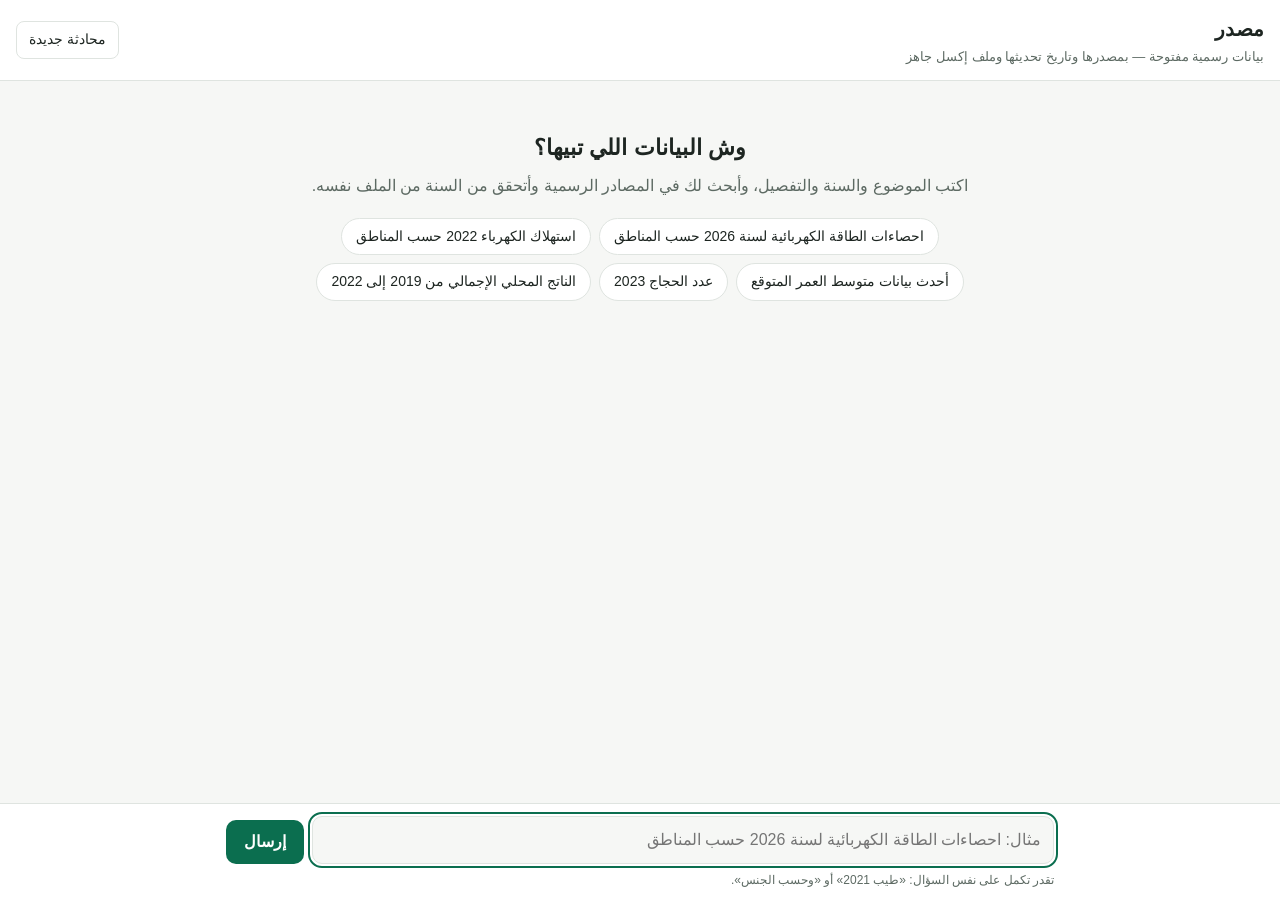
==== masdar/chat/static/index.html @ 02082e56 "Chat interface, and fixes from reviewing against the original idea The goal is a chat that goes to t" ====
<!doctype html>
<html lang="ar" dir="rtl">
<head>
<meta charset="utf-8">
<meta name="viewport" content="width=device-width, initial-scale=1">
<title>مصدر — البيانات الرسمية المفتوحة</title>
<link rel="icon" href="data:,">
<style>
  :root {
    --bg: #f6f7f5;
    --surface: #ffffff;
    --surface-2: #f0f2ef;
    --text: #1d2521;
    --muted: #5d6a63;
    --border: #dfe4e0;
    --accent: #0b6e4f;
    --accent-ink: #ffffff;
    --user: #0b6e4f;
    --user-ink: #ffffff;
    --ok: #0b6e4f;       --ok-bg: #e3f3ec;
    --warn: #8a5a00;     --warn-bg: #fbf0d9;
    --bad: #a3312b;      --bad-bg: #fbe7e5;
    --info: #3b5b8c;     --info-bg: #e7eef9;
    --shadow: 0 1px 2px rgba(20, 30, 25, .06), 0 2px 8px rgba(20, 30, 25, .05);
  }
  @media (prefers-color-scheme: dark) {
    :root {
      --bg: #121614;
      --surface: #1a201d;
      --surface-2: #222a26;
      --text: #e6ece8;
      --muted: #9aa8a0;
      --border: #2e3833;
      --accent: #3fb68b;
      --accent-ink: #0d1411;
      --user: #1f5c46;
      --user-ink: #eaf5ef;
      --ok: #5fd0a3;   --ok-bg: #173529;
      --warn: #f0c060; --warn-bg: #3a2f14;
      --bad: #f08a80;  --bad-bg: #3d1f1c;
      --info: #9bb8ea; --info-bg: #1d2a40;
      --shadow: none;
    }
  }
  * { box-sizing: border-box; }
  html, body { height: 100%; }
  body {
    margin: 0;
    background: var(--bg);
    color: var(--text);
    font-family: "Noto Naskh Arabic", "Noto Sans Arabic", "Segoe UI", Tahoma, "Geeza Pro", sans-serif;
    font-size: 16px;
    line-height: 1.7;
    display: flex;
    flex-direction: column;
  }
  header {
    display: flex; align-items: center; justify-content: space-between; gap: 12px;
    padding: 12px 16px;
    border-bottom: 1px solid var(--border);
    background: var(--surface);
  }
  .brand { display: flex; flex-direction: column; }
  .brand strong { font-size: 20px; letter-spacing: 0; }
  .brand span { color: var(--muted); font-size: 13px; }
  button { font: inherit; cursor: pointer; }
  .ghost {
    border: 1px solid var(--border); background: transparent; color: var(--text);
    border-radius: 8px; padding: 6px 12px; font-size: 14px;
  }
  .ghost:hover { background: var(--surface-2); }

  main { flex: 1; overflow-y: auto; }
  .thread { max-width: 860px; margin: 0 auto; padding: 16px; display: flex; flex-direction: column; gap: 14px; }

  .intro { text-align: center; padding: 32px 8px 8px; color: var(--muted); }
  .intro h1 { color: var(--text); font-size: 22px; margin: 0 0 6px; }
  .intro p { margin: 0 0 18px; }
  .examples { display: flex; flex-wrap: wrap; gap: 8px; justify-content: center; }

  .chip {
    border: 1px solid var(--border); background: var(--surface); color: var(--text);
    border-radius: 999px; padding: 6px 14px; font-size: 14px; text-align: start;
  }
  .chip:hover { border-color: var(--accent); }
  .chip small { color: var(--muted); }

  .msg-user {
    align-self: flex-end; max-width: 80%;
    background: var(--user); color: var(--user-ink);
    padding: 8px 14px; border-radius: 14px 14px 14px 4px;
    white-space: pre-wrap; overflow-wrap: anywhere;
  }
  .msg-agent {
    align-self: stretch;
    background: var(--surface); border: 1px solid var(--border); box-shadow: var(--shadow);
    border-radius: 14px; padding: 14px 16px;
    display: flex; flex-direction: column; gap: 10px;
    overflow-wrap: anywhere;
  }
  .status { display: flex; align-items: flex-start; gap: 10px; }
  .pill {
    flex: none; font-size: 13px; font-weight: 600; padding: 2px 10px; border-radius: 999px;
    white-space: nowrap;
  }
  .pill.ok { color: var(--ok); background: var(--ok-bg); }
  .pill.warn { color: var(--warn); background: var(--warn-bg); }
  .pill.bad { color: var(--bad); background: var(--bad-bg); }
  .pill.info { color: var(--info); background: var(--info-bg); }
  .headline { font-weight: 600; }
  .understood { color: var(--muted); font-size: 13px; }

  .finding { border: 1px solid var(--border); border-radius: 10px; padding: 12px; background: var(--surface-2); }
  .finding h3 { margin: 0 0 8px; font-size: 16px; }
  .facts { display: grid; grid-template-columns: repeat(auto-fit, minmax(135px, 1fr)); gap: 6px 16px; margin: 0; }
  .facts div { display: flex; flex-direction: column; }
  .facts dt { color: var(--muted); font-size: 12px; }
  .facts dd { margin: 0; font-size: 14px; }
  .actions { display: flex; flex-wrap: wrap; gap: 8px; margin-top: 10px; }
  .btn {
    display: inline-flex; align-items: center; gap: 6px;
    border-radius: 8px; padding: 6px 12px; font-size: 14px; text-decoration: none;
    border: 1px solid var(--border); color: var(--text); background: var(--surface);
  }
  .btn.primary { background: var(--accent); color: var(--accent-ink); border-color: var(--accent); font-weight: 600; }
  .btn:hover { filter: brightness(0.97); }

  details { font-size: 14px; }
  details summary { cursor: pointer; color: var(--muted); }
  details ul { margin: 6px 0 0; padding-inline-start: 20px; }
  .suggestions { display: flex; flex-direction: column; gap: 6px; }
  .suggestions .label { color: var(--muted); font-size: 13px; }
  .suggestions .row { display: flex; flex-wrap: wrap; gap: 8px; }
  .others .finding { margin-top: 8px; background: var(--surface); }

  .thinking { color: var(--muted); display: flex; align-items: center; gap: 10px; }
  .dots { display: inline-flex; gap: 4px; }
  .dots i { width: 6px; height: 6px; border-radius: 50%; background: var(--muted); animation: blink 1.2s infinite; }
  .dots i:nth-child(2) { animation-delay: .2s; } .dots i:nth-child(3) { animation-delay: .4s; }
  @keyframes blink { 0%, 80%, 100% { opacity: .25; } 40% { opacity: 1; } }
  @media (prefers-reduced-motion: reduce) { .dots i { animation: none; opacity: .6; } }

  footer { border-top: 1px solid var(--border); background: var(--surface); }
  form { max-width: 860px; margin: 0 auto; padding: 12px 16px; display: flex; gap: 8px; align-items: flex-end; }
  textarea {
    flex: 1; resize: none; min-height: 44px; max-height: 160px;
    font: inherit; color: var(--text); background: var(--bg);
    border: 1px solid var(--border); border-radius: 10px; padding: 9px 12px;
  }
  textarea:focus, button:focus-visible, .chip:focus-visible, a:focus-visible { outline: 2px solid var(--accent); outline-offset: 2px; }
  .send { background: var(--accent); color: var(--accent-ink); border: 0; border-radius: 10px; padding: 0 18px; height: 44px; font-weight: 600; }
  .send:disabled { opacity: .5; cursor: default; }
  .hint { max-width: 860px; margin: -6px auto 0; padding: 0 16px 10px; color: var(--muted); font-size: 12px; }

  @media (max-width: 560px) {
    .msg-user { max-width: 92%; }
    .brand span { display: none; }
  }
</style>
</head>
<body>
<header>
  <div class="brand">
    <strong>مصدر</strong>
    <span>بيانات رسمية مفتوحة — بمصدرها وتاريخ تحديثها وملف إكسل جاهز</span>
  </div>
  <button type="button" class="ghost" id="reset">محادثة جديدة</button>
</header>

<main id="scroller">
  <div class="thread" id="thread">
    <section class="intro" id="intro">
      <h1>وش البيانات اللي تبيها؟</h1>
      <p>اكتب الموضوع والسنة والتفصيل، وأبحث لك في المصادر الرسمية وأتحقق من السنة من الملف نفسه.</p>
      <div class="examples" id="examples"></div>
    </section>
  </div>
</main>

<footer>
  <form id="form" autocomplete="off">
    <textarea id="input" rows="1" maxlength="500"
      placeholder="مثال: احصاءات الطاقة الكهربائية لسنة 2026 حسب المناطق"
      aria-label="اكتب سؤالك"></textarea>
    <button class="send" id="send" type="submit">إرسال</button>
  </form>
  <div class="hint">تقدر تكمل على نفس السؤال: «طيب 2021» أو «وحسب الجنس».</div>
</footer>

<script>
(function () {
  "use strict";

  var EXAMPLES = [
    "احصاءات الطاقة الكهربائية لسنة 2026 حسب المناطق",
    "استهلاك الكهرباء 2022 حسب المناطق",
    "أحدث بيانات متوسط العمر المتوقع",
    "عدد الحجاج 2023",
    "الناتج المحلي الإجمالي من 2019 إلى 2022"
  ];
  var TONE = {
    available: "ok", partial: "warn", not_available: "bad",
    unverified: "warn", no_source: "info", source_unreachable: "info"
  };
  var EVIDENCE = {
    observed_data: "تحقّقت من السنوات في الملف نفسه",
    metadata_claim: "حسب البيانات الوصفية المعلنة من المصدر",
    inferred_title: "استنتاج من العنوان (غير مؤكد)"
  };

  var thread = document.getElementById("thread");
  var scroller = document.getElementById("scroller");
  var form = document.getElementById("form");
  var input = document.getElementById("input");
  var send = document.getElementById("send");
  var session = null;
  var busy = false;

  try { session = window.sessionStorage.getItem("masdar-session"); } catch (e) { session = null; }

  function remember(id) {
    session = id;
    try { window.sessionStorage.setItem("masdar-session", id); } catch (e) { /* not essential */ }
  }

  // Everything from a source is inserted as text, never as markup.
  function el(tag, cls, text) {
    var node = document.createElement(tag);
    if (cls) node.className = cls;
    if (text !== undefined && text !== null) node.textContent = String(text);
    return node;
  }
  function safeHref(url) {
    try {
      var parsed = new URL(url, window.location.href);
      return (parsed.protocol === "http:" || parsed.protocol === "https:") ? parsed.href : null;
    } catch (e) { return null; }
  }
  function link(url, label, cls) {
    var href = safeHref(url);
    if (!href) return null;
    var a = el("a", cls || "btn", label);
    a.href = href;
    if (href.indexOf(window.location.origin) !== 0) { a.target = "_blank"; a.rel = "noopener noreferrer"; }
    return a;
  }
  function scrollDown() { scroller.scrollTop = scroller.scrollHeight; }

  function fact(dl, label, value) {
    if (value === null || value === undefined || value === "") return;
    var box = el("div");
    box.appendChild(el("dt", null, label));
    box.appendChild(el("dd", null, value));
    dl.appendChild(box);
  }

  function renderFinding(f, compact) {
    var card = el("section", "finding");
    card.appendChild(el("h3", null, f.title));
    var dl = el("dl", "facts");
    fact(dl, "الجهة الناشرة", f.publisher || "—");
    fact(dl, "آخر تحديث معلن", f.last_updated || "غير معلن من المصدر");
    fact(dl, "أحدث سنة في البيانات", f.latest_year);
    if (!compact) {
      fact(dl, "السنوات المطابقة لطلبك", f.matched_years.length ? f.matched_years.join("، ") : null);
      fact(dl, "تغطية المصدر", f.coverage);
      fact(dl, "أساس التحقق", EVIDENCE[f.evidence] || f.evidence);
    } else {
      fact(dl, "الحكم", f.verdict_label);
    }
    card.appendChild(dl);

    var actions = el("div", "actions");
    if (f.download) {
      var dl_link = link(f.download, "⬇ تنزيل ملف الإكسل", "btn primary");
      if (dl_link) { dl_link.setAttribute("download", ""); actions.appendChild(dl_link); }
    }
    var page = link(f.landing_url, "صفحة المصدر");
    if (page) actions.appendChild(page);
    var file = link(f.resource_url, "رابط البيانات الأصلي");
    if (file) actions.appendChild(file);
    if (actions.childNodes.length) card.appendChild(actions);

    if (!compact && f.notes && f.notes.length) {
      var notes = el("details");
      notes.appendChild(el("summary", null, "ملاحظات (" + f.notes.length + ")"));
      var list = el("ul");
      f.notes.forEach(function (n) { list.appendChild(el("li", null, n)); });
      notes.appendChild(list);
      card.appendChild(notes);
    }
    return card;
  }

  function renderAnswer(data) {
    var box = el("article", "msg-agent");

    var status = el("div", "status");
    status.appendChild(el("span", "pill " + (TONE[data.verdict] || "info"), data.verdict_label));
    status.appendChild(el("div", "headline", data.headline.replace(/^[^؀-ۿA-Za-z0-9]+/, "")));
    box.appendChild(status);

    var u = data.understood;
    var parts = [];
    if (u.topic) parts.push("الموضوع: " + u.topic);
    parts.push("الفترة: " + u.period);
    if (u.dimensions.length) parts.push("التفصيل: " + u.dimensions.join("، "));
    var understood = (u.follow_up ? "متابعة للسؤال السابق — " : "فهمت طلبك: ") + parts.join(" · ");
    box.appendChild(el("div", "understood", understood));

    if (data.findings.length) box.appendChild(renderFinding(data.findings[0], false));

    if (data.suggestions.length) {
      var sug = el("div", "suggestions");
      sug.appendChild(el("div", "label", "البديل المتاح — اضغط لتجهيز الملف:"));
      var row = el("div", "row");
      data.suggestions.forEach(function (s) {
        var chip = el("button", "chip");
        chip.type = "button";
        chip.appendChild(document.createTextNode(s.year + " — " + s.reason));
        if (s.source) chip.appendChild(el("small", null, " (" + s.source + ")"));
        chip.addEventListener("click", function () { ask(s.ask); });
        row.appendChild(chip);
      });
      sug.appendChild(row);
      box.appendChild(sug);
    }

    if (data.findings.length > 1) {
      var others = el("details", "others");
      others.appendChild(el("summary", null, "نتائج أخرى ذات صلة (" + (data.findings.length - 1) + ")"));
      data.findings.slice(1).forEach(function (f) { others.appendChild(renderFinding(f, true)); });
      box.appendChild(others);
    }

    if (!data.findings.length && data.message) {
      var lines = data.message.split("\n").slice(1).join("\n").trim();
      if (lines) { var p = el("div", null, lines); p.style.whiteSpace = "pre-wrap"; box.appendChild(p); }
    }

    if (data.source_errors.length) {
      var errs = el("details");
      errs.appendChild(el("summary", null, "مصادر لم تُجب في هذه المحاولة (" + data.source_errors.length + ")"));
      var list = el("ul");
      data.source_errors.forEach(function (e) { list.appendChild(el("li", null, e.source + ": " + e.reason)); });
      errs.appendChild(list);
      box.appendChild(errs);
    }
    return box;
  }

  function renderError(text) {
    var box = el("article", "msg-agent");
    var status = el("div", "status");
    status.appendChild(el("span", "pill bad", "خطأ"));
    status.appendChild(el("div", "headline", text));
    box.appendChild(status);
    return box;
  }

  function setBusy(value) {
    busy = value;
    send.disabled = value;
  }

  function ask(message) {
    message = (message || "").trim();
    if (!message || busy) return;
    var intro = document.getElementById("intro");
    if (intro) intro.remove();

    thread.appendChild(el("div", "msg-user", message));
    var waiting = el("article", "msg-agent");
    var thinking = el("div", "thinking");
    var dots = el("span", "dots");
    dots.appendChild(el("i")); dots.appendChild(el("i")); dots.appendChild(el("i"));
    thinking.appendChild(dots);
    thinking.appendChild(el("span", null, "أبحث في المصادر الرسمية وأتحقق من الملفات…"));
    waiting.appendChild(thinking);
    thread.appendChild(waiting);
    scrollDown();
    setBusy(true);

    fetch("/api/ask", {
      method: "POST",
      headers: { "Content-Type": "application/json" },
      body: JSON.stringify({ session: session, message: message })
    })
      .then(function (r) { return r.json().then(function (body) { return { ok: r.ok, body: body }; }); })
      .then(function (res) {
        waiting.remove();
        if (!res.ok || res.body.error) {
          thread.appendChild(renderError(res.body.error || "تعذّر الحصول على إجابة."));
        } else {
          remember(res.body.session);
          thread.appendChild(renderAnswer(res.body));
        }
      })
      .catch(function () {
        waiting.remove();
        thread.appendChild(renderError("تعذّر الاتصال بالخادم المحلي. هل ما زال `masdar serve` يعمل؟"));
      })
      .then(function () { setBusy(false); scrollDown(); input.focus(); });
  }

  EXAMPLES.forEach(function (text) {
    var chip = el("button", "chip", text);
    chip.type = "button";
    chip.addEventListener("click", function () { ask(text); });
    document.getElementById("examples").appendChild(chip);
  });

  form.addEventListener("submit", function (e) {
    e.preventDefault();
    var text = input.value;
    input.value = "";
    input.style.height = "";
    ask(text);
  });
  input.addEventListener("keydown", function (e) {
    if (e.key === "Enter" && !e.shiftKey && !e.isComposing) {
      e.preventDefault();
      form.requestSubmit();
    }
  });
  input.addEventListener("input", function () {
    input.style.height = "auto";
    input.style.height = Math.min(input.scrollHeight, 160) + "px";
  });
  document.getElementById("reset").addEventListener("click", function () {
    fetch("/api/reset", {
      method: "POST",
      headers: { "Content-Type": "application/json" },
      body: JSON.stringify({ session: session })
    }).catch(function () {});
    try { window.sessionStorage.removeItem("masdar-session"); } catch (e) { /* ignore */ }
    session = null;
    window.location.reload();
  });
  input.focus();
})();
</script>
</body>
</html>
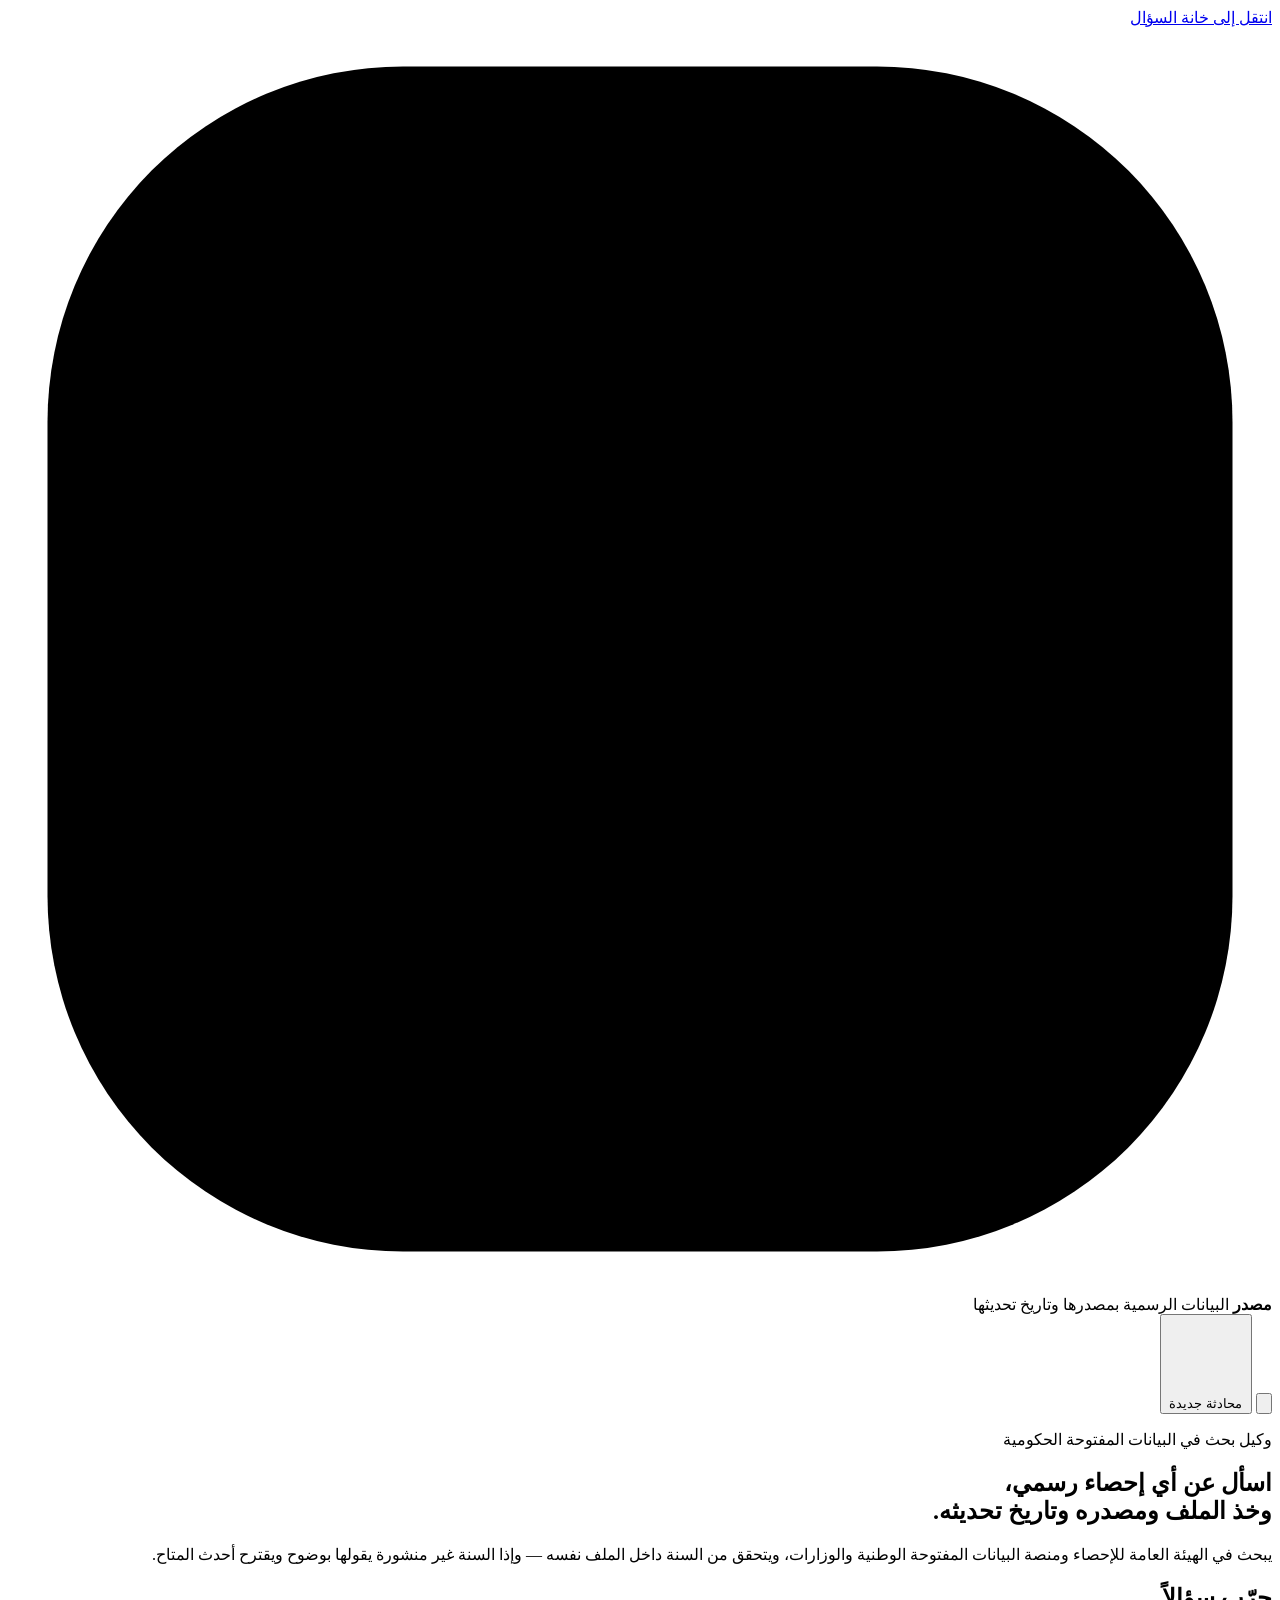
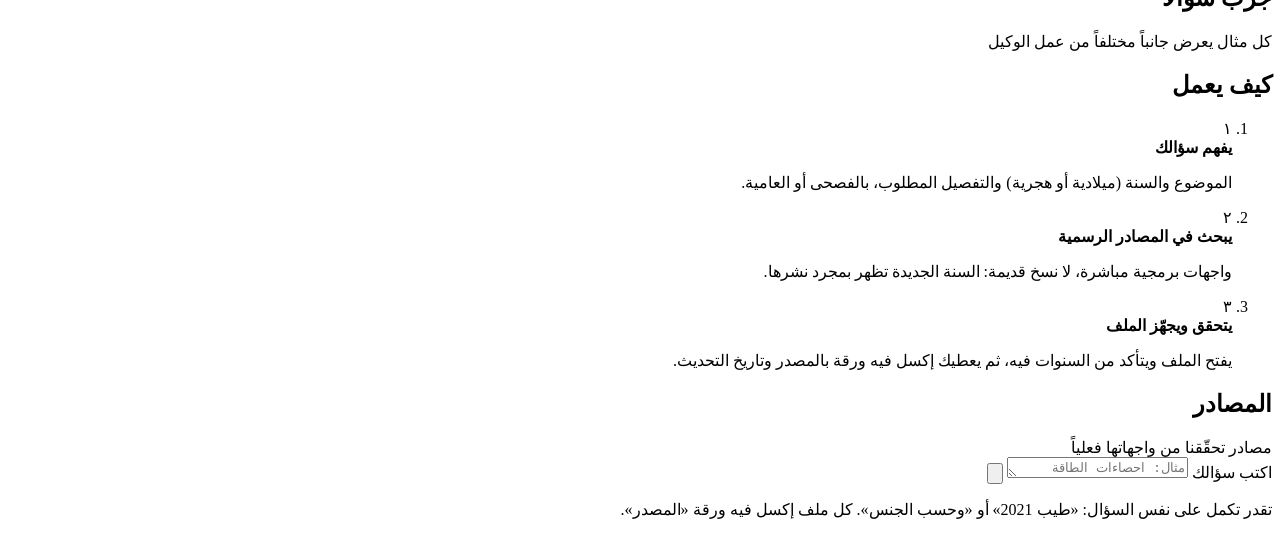
==== commit 14e636e9: "Professional chat interface, and presentation reliability Interface - New landing screen: what the a" ====
--- a/masdar/chat/static/index.html
+++ b/masdar/chat/static/index.html
@@ -3,442 +3,95 @@
 <head>
 <meta charset="utf-8">
 <meta name="viewport" content="width=device-width, initial-scale=1">
+<meta name="color-scheme" content="light dark">
 <title>مصدر — البيانات الرسمية المفتوحة</title>
-<link rel="icon" href="data:,">
-<style>
-  :root {
-    --bg: #f6f7f5;
-    --surface: #ffffff;
-    --surface-2: #f0f2ef;
-    --text: #1d2521;
-    --muted: #5d6a63;
-    --border: #dfe4e0;
-    --accent: #0b6e4f;
-    --accent-ink: #ffffff;
-    --user: #0b6e4f;
-    --user-ink: #ffffff;
-    --ok: #0b6e4f;       --ok-bg: #e3f3ec;
-    --warn: #8a5a00;     --warn-bg: #fbf0d9;
-    --bad: #a3312b;      --bad-bg: #fbe7e5;
-    --info: #3b5b8c;     --info-bg: #e7eef9;
-    --shadow: 0 1px 2px rgba(20, 30, 25, .06), 0 2px 8px rgba(20, 30, 25, .05);
-  }
-  @media (prefers-color-scheme: dark) {
-    :root {
-      --bg: #121614;
-      --surface: #1a201d;
-      --surface-2: #222a26;
-      --text: #e6ece8;
-      --muted: #9aa8a0;
-      --border: #2e3833;
-      --accent: #3fb68b;
-      --accent-ink: #0d1411;
-      --user: #1f5c46;
-      --user-ink: #eaf5ef;
-      --ok: #5fd0a3;   --ok-bg: #173529;
-      --warn: #f0c060; --warn-bg: #3a2f14;
-      --bad: #f08a80;  --bad-bg: #3d1f1c;
-      --info: #9bb8ea; --info-bg: #1d2a40;
-      --shadow: none;
-    }
-  }
-  * { box-sizing: border-box; }
-  html, body { height: 100%; }
-  body {
-    margin: 0;
-    background: var(--bg);
-    color: var(--text);
-    font-family: "Noto Naskh Arabic", "Noto Sans Arabic", "Segoe UI", Tahoma, "Geeza Pro", sans-serif;
-    font-size: 16px;
-    line-height: 1.7;
-    display: flex;
-    flex-direction: column;
-  }
-  header {
-    display: flex; align-items: center; justify-content: space-between; gap: 12px;
-    padding: 12px 16px;
-    border-bottom: 1px solid var(--border);
-    background: var(--surface);
-  }
-  .brand { display: flex; flex-direction: column; }
-  .brand strong { font-size: 20px; letter-spacing: 0; }
-  .brand span { color: var(--muted); font-size: 13px; }
-  button { font: inherit; cursor: pointer; }
-  .ghost {
-    border: 1px solid var(--border); background: transparent; color: var(--text);
-    border-radius: 8px; padding: 6px 12px; font-size: 14px;
-  }
-  .ghost:hover { background: var(--surface-2); }
+<meta name="description" content="وكيل ذكي يبحث في مصادر البيانات الرسمية السعودية ويجيب بالملف ومصدره وتاريخ تحديثه.">
+<link rel="icon" href="/static/logo.svg" type="image/svg+xml">
+<link rel="stylesheet" href="/static/app.css">
+<script src="/static/app.js" defer></script>
+</head>
+<body class="is-landing">
+<a class="skip" href="#input">انتقل إلى خانة السؤال</a>
 
-  main { flex: 1; overflow-y: auto; }
-  .thread { max-width: 860px; margin: 0 auto; padding: 16px; display: flex; flex-direction: column; gap: 14px; }
-
-  .intro { text-align: center; padding: 32px 8px 8px; color: var(--muted); }
-  .intro h1 { color: var(--text); font-size: 22px; margin: 0 0 6px; }
-  .intro p { margin: 0 0 18px; }
-  .examples { display: flex; flex-wrap: wrap; gap: 8px; justify-content: center; }
-
-  .chip {
-    border: 1px solid var(--border); background: var(--surface); color: var(--text);
-    border-radius: 999px; padding: 6px 14px; font-size: 14px; text-align: start;
-  }
-  .chip:hover { border-color: var(--accent); }
-  .chip small { color: var(--muted); }
-
-  .msg-user {
-    align-self: flex-end; max-width: 80%;
-    background: var(--user); color: var(--user-ink);
-    padding: 8px 14px; border-radius: 14px 14px 14px 4px;
-    white-space: pre-wrap; overflow-wrap: anywhere;
-  }
-  .msg-agent {
-    align-self: stretch;
-    background: var(--surface); border: 1px solid var(--border); box-shadow: var(--shadow);
-    border-radius: 14px; padding: 14px 16px;
-    display: flex; flex-direction: column; gap: 10px;
-    overflow-wrap: anywhere;
-  }
-  .status { display: flex; align-items: flex-start; gap: 10px; }
-  .pill {
-    flex: none; font-size: 13px; font-weight: 600; padding: 2px 10px; border-radius: 999px;
-    white-space: nowrap;
-  }
-  .pill.ok { color: var(--ok); background: var(--ok-bg); }
-  .pill.warn { color: var(--warn); background: var(--warn-bg); }
-  .pill.bad { color: var(--bad); background: var(--bad-bg); }
-  .pill.info { color: var(--info); background: var(--info-bg); }
-  .headline { font-weight: 600; }
-  .understood { color: var(--muted); font-size: 13px; }
-
-  .finding { border: 1px solid var(--border); border-radius: 10px; padding: 12px; background: var(--surface-2); }
-  .finding h3 { margin: 0 0 8px; font-size: 16px; }
-  .facts { display: grid; grid-template-columns: repeat(auto-fit, minmax(135px, 1fr)); gap: 6px 16px; margin: 0; }
-  .facts div { display: flex; flex-direction: column; }
-  .facts dt { color: var(--muted); font-size: 12px; }
-  .facts dd { margin: 0; font-size: 14px; }
-  .actions { display: flex; flex-wrap: wrap; gap: 8px; margin-top: 10px; }
-  .btn {
-    display: inline-flex; align-items: center; gap: 6px;
-    border-radius: 8px; padding: 6px 12px; font-size: 14px; text-decoration: none;
-    border: 1px solid var(--border); color: var(--text); background: var(--surface);
-  }
-  .btn.primary { background: var(--accent); color: var(--accent-ink); border-color: var(--accent); font-weight: 600; }
-  .btn:hover { filter: brightness(0.97); }
-
-  details { font-size: 14px; }
-  details summary { cursor: pointer; color: var(--muted); }
-  details ul { margin: 6px 0 0; padding-inline-start: 20px; }
-  .suggestions { display: flex; flex-direction: column; gap: 6px; }
-  .suggestions .label { color: var(--muted); font-size: 13px; }
-  .suggestions .row { display: flex; flex-wrap: wrap; gap: 8px; }
-  .others .finding { margin-top: 8px; background: var(--surface); }
-
-  .thinking { color: var(--muted); display: flex; align-items: center; gap: 10px; }
-  .dots { display: inline-flex; gap: 4px; }
-  .dots i { width: 6px; height: 6px; border-radius: 50%; background: var(--muted); animation: blink 1.2s infinite; }
-  .dots i:nth-child(2) { animation-delay: .2s; } .dots i:nth-child(3) { animation-delay: .4s; }
-  @keyframes blink { 0%, 80%, 100% { opacity: .25; } 40% { opacity: 1; } }
-  @media (prefers-reduced-motion: reduce) { .dots i { animation: none; opacity: .6; } }
-
-  footer { border-top: 1px solid var(--border); background: var(--surface); }
-  form { max-width: 860px; margin: 0 auto; padding: 12px 16px; display: flex; gap: 8px; align-items: flex-end; }
-  textarea {
-    flex: 1; resize: none; min-height: 44px; max-height: 160px;
-    font: inherit; color: var(--text); background: var(--bg);
-    border: 1px solid var(--border); border-radius: 10px; padding: 9px 12px;
-  }
-  textarea:focus, button:focus-visible, .chip:focus-visible, a:focus-visible { outline: 2px solid var(--accent); outline-offset: 2px; }
-  .send { background: var(--accent); color: var(--accent-ink); border: 0; border-radius: 10px; padding: 0 18px; height: 44px; font-weight: 600; }
-  .send:disabled { opacity: .5; cursor: default; }
-  .hint { max-width: 860px; margin: -6px auto 0; padding: 0 16px 10px; color: var(--muted); font-size: 12px; }
-
-  @media (max-width: 560px) {
-    .msg-user { max-width: 92%; }
-    .brand span { display: none; }
-  }
-</style>
-</head>
-<body>
-<header>
+<header class="topbar">
   <div class="brand">
-    <strong>مصدر</strong>
-    <span>بيانات رسمية مفتوحة — بمصدرها وتاريخ تحديثها وملف إكسل جاهز</span>
+    <svg class="brand-mark" viewBox="0 0 32 32" aria-hidden="true">
+      <rect x="1" y="1" width="30" height="30" rx="9" class="mark-bg"/>
+      <path d="M9 21.5V14M14.3 21.5V10.5M19.6 21.5V16.5M24.9 21.5V12" class="mark-bars"/>
+    </svg>
+    <div class="brand-text">
+      <strong>مصدر</strong>
+      <span>البيانات الرسمية بمصدرها وتاريخ تحديثها</span>
+    </div>
   </div>
-  <button type="button" class="ghost" id="reset">محادثة جديدة</button>
+  <div class="topbar-actions">
+    <span class="badge badge-muted" id="mode-badge" hidden></span>
+    <span class="badge" id="ai-badge" hidden></span>
+    <button type="button" class="icon-btn" id="theme" aria-label="تبديل المظهر" title="تبديل المظهر">
+      <svg viewBox="0 0 24 24" aria-hidden="true"><path class="icon-moon" d="M20 14.5A8 8 0 0 1 9.5 4a8 8 0 1 0 10.5 10.5Z"/><g class="icon-sun"><circle cx="12" cy="12" r="4"/><path d="M12 2v2M12 20v2M4.9 4.9l1.4 1.4M17.7 17.7l1.4 1.4M2 12h2M20 12h2M4.9 19.1l1.4-1.4M17.7 6.3l1.4-1.4"/></g></svg>
+    </button>
+    <button type="button" class="btn btn-ghost" id="reset">
+      <svg viewBox="0 0 24 24" aria-hidden="true"><path d="M12 5v14M5 12h14"/></svg>
+      <span>محادثة جديدة</span>
+    </button>
+  </div>
 </header>
 
-<main id="scroller">
-  <div class="thread" id="thread">
-    <section class="intro" id="intro">
-      <h1>وش البيانات اللي تبيها؟</h1>
-      <p>اكتب الموضوع والسنة والتفصيل، وأبحث لك في المصادر الرسمية وأتحقق من السنة من الملف نفسه.</p>
+<main id="scroller" tabindex="-1">
+  <div class="page">
+    <section class="hero" id="landing" aria-labelledby="hero-title">
+      <p class="eyebrow">وكيل بحث في البيانات المفتوحة الحكومية</p>
+      <h1 id="hero-title">اسأل عن أي إحصاء رسمي،<br>وخذ الملف ومصدره وتاريخ تحديثه.</h1>
+      <p class="lede">يبحث في الهيئة العامة للإحصاء ومنصة البيانات المفتوحة الوطنية والوزارات، ويتحقق من السنة داخل الملف نفسه — وإذا السنة غير منشورة يقولها بوضوح ويقترح أحدث المتاح.</p>
+      <div class="hero-composer" id="hero-slot"></div>
+      <ul class="stats" id="stats" aria-label="نطاق البحث"></ul>
+
+      <div class="section-head">
+        <h2>جرّب سؤالاً</h2>
+        <span class="section-note">كل مثال يعرض جانباً مختلفاً من عمل الوكيل</span>
+      </div>
       <div class="examples" id="examples"></div>
+
+      <div class="section-head">
+        <h2>كيف يعمل</h2>
+      </div>
+      <ol class="steps">
+        <li><span class="step-num">١</span><div><strong>يفهم سؤالك</strong><p>الموضوع والسنة (ميلادية أو هجرية) والتفصيل المطلوب، بالفصحى أو العامية.</p></div></li>
+        <li><span class="step-num">٢</span><div><strong>يبحث في المصادر الرسمية</strong><p>واجهات برمجية مباشرة، لا نسخ قديمة: السنة الجديدة تظهر بمجرد نشرها.</p></div></li>
+        <li><span class="step-num">٣</span><div><strong>يتحقق ويجهّز الملف</strong><p>يفتح الملف ويتأكد من السنوات فيه، ثم يعطيك إكسل فيه ورقة بالمصدر وتاريخ التحديث.</p></div></li>
+      </ol>
+
+      <div class="section-head">
+        <h2>المصادر</h2>
+        <span class="section-note">مصادر تحقّقنا من واجهاتها فعلياً</span>
+      </div>
+      <div class="sources" id="sources"></div>
     </section>
+
+    <div class="thread" id="thread" aria-live="polite"></div>
   </div>
 </main>
 
-<footer>
-  <form id="form" autocomplete="off">
+<footer class="dock" id="dock">
+  <form class="composer" id="form" autocomplete="off">
+    <label class="visually-hidden" for="input">اكتب سؤالك</label>
     <textarea id="input" rows="1" maxlength="500"
-      placeholder="مثال: احصاءات الطاقة الكهربائية لسنة 2026 حسب المناطق"
-      aria-label="اكتب سؤالك"></textarea>
-    <button class="send" id="send" type="submit">إرسال</button>
+      placeholder="مثال: احصاءات الطاقة الكهربائية لسنة 2026 حسب المناطق"></textarea>
+    <button class="send" id="send" type="submit" aria-label="إرسال">
+      <svg viewBox="0 0 24 24" aria-hidden="true"><path d="M20 12H5M11 6l-6 6 6 6"/></svg>
+    </button>
   </form>
-  <div class="hint">تقدر تكمل على نفس السؤال: «طيب 2021» أو «وحسب الجنس».</div>
+  <p class="dock-hint">تقدر تكمل على نفس السؤال: «طيب 2021» أو «وحسب الجنس». كل ملف إكسل فيه ورقة «المصدر».</p>
 </footer>
 
-<script>
-(function () {
-  "use strict";
-
-  var EXAMPLES = [
-    "احصاءات الطاقة الكهربائية لسنة 2026 حسب المناطق",
-    "استهلاك الكهرباء 2022 حسب المناطق",
-    "أحدث بيانات متوسط العمر المتوقع",
-    "عدد الحجاج 2023",
-    "الناتج المحلي الإجمالي من 2019 إلى 2022"
-  ];
-  var TONE = {
-    available: "ok", partial: "warn", not_available: "bad",
-    unverified: "warn", no_source: "info", source_unreachable: "info"
-  };
-  var EVIDENCE = {
-    observed_data: "تحقّقت من السنوات في الملف نفسه",
-    metadata_claim: "حسب البيانات الوصفية المعلنة من المصدر",
-    inferred_title: "استنتاج من العنوان (غير مؤكد)"
-  };
-
-  var thread = document.getElementById("thread");
-  var scroller = document.getElementById("scroller");
-  var form = document.getElementById("form");
-  var input = document.getElementById("input");
-  var send = document.getElementById("send");
-  var session = null;
-  var busy = false;
-
-  try { session = window.sessionStorage.getItem("masdar-session"); } catch (e) { session = null; }
-
-  function remember(id) {
-    session = id;
-    try { window.sessionStorage.setItem("masdar-session", id); } catch (e) { /* not essential */ }
-  }
-
-  // Everything from a source is inserted as text, never as markup.
-  function el(tag, cls, text) {
-    var node = document.createElement(tag);
-    if (cls) node.className = cls;
-    if (text !== undefined && text !== null) node.textContent = String(text);
-    return node;
-  }
-  function safeHref(url) {
-    try {
-      var parsed = new URL(url, window.location.href);
-      return (parsed.protocol === "http:" || parsed.protocol === "https:") ? parsed.href : null;
-    } catch (e) { return null; }
-  }
-  function link(url, label, cls) {
-    var href = safeHref(url);
-    if (!href) return null;
-    var a = el("a", cls || "btn", label);
-    a.href = href;
-    if (href.indexOf(window.location.origin) !== 0) { a.target = "_blank"; a.rel = "noopener noreferrer"; }
-    return a;
-  }
-  function scrollDown() { scroller.scrollTop = scroller.scrollHeight; }
-
-  function fact(dl, label, value) {
-    if (value === null || value === undefined || value === "") return;
-    var box = el("div");
-    box.appendChild(el("dt", null, label));
-    box.appendChild(el("dd", null, value));
-    dl.appendChild(box);
-  }
-
-  function renderFinding(f, compact) {
-    var card = el("section", "finding");
-    card.appendChild(el("h3", null, f.title));
-    var dl = el("dl", "facts");
-    fact(dl, "الجهة الناشرة", f.publisher || "—");
-    fact(dl, "آخر تحديث معلن", f.last_updated || "غير معلن من المصدر");
-    fact(dl, "أحدث سنة في البيانات", f.latest_year);
-    if (!compact) {
-      fact(dl, "السنوات المطابقة لطلبك", f.matched_years.length ? f.matched_years.join("، ") : null);
-      fact(dl, "تغطية المصدر", f.coverage);
-      fact(dl, "أساس التحقق", EVIDENCE[f.evidence] || f.evidence);
-    } else {
-      fact(dl, "الحكم", f.verdict_label);
-    }
-    card.appendChild(dl);
-
-    var actions = el("div", "actions");
-    if (f.download) {
-      var dl_link = link(f.download, "⬇ تنزيل ملف الإكسل", "btn primary");
-      if (dl_link) { dl_link.setAttribute("download", ""); actions.appendChild(dl_link); }
-    }
-    var page = link(f.landing_url, "صفحة المصدر");
-    if (page) actions.appendChild(page);
-    var file = link(f.resource_url, "رابط البيانات الأصلي");
-    if (file) actions.appendChild(file);
-    if (actions.childNodes.length) card.appendChild(actions);
-
-    if (!compact && f.notes && f.notes.length) {
-      var notes = el("details");
-      notes.appendChild(el("summary", null, "ملاحظات (" + f.notes.length + ")"));
-      var list = el("ul");
-      f.notes.forEach(function (n) { list.appendChild(el("li", null, n)); });
-      notes.appendChild(list);
-      card.appendChild(notes);
-    }
-    return card;
-  }
-
-  function renderAnswer(data) {
-    var box = el("article", "msg-agent");
-
-    var status = el("div", "status");
-    status.appendChild(el("span", "pill " + (TONE[data.verdict] || "info"), data.verdict_label));
-    status.appendChild(el("div", "headline", data.headline.replace(/^[^؀-ۿA-Za-z0-9]+/, "")));
-    box.appendChild(status);
-
-    var u = data.understood;
-    var parts = [];
-    if (u.topic) parts.push("الموضوع: " + u.topic);
-    parts.push("الفترة: " + u.period);
-    if (u.dimensions.length) parts.push("التفصيل: " + u.dimensions.join("، "));
-    var understood = (u.follow_up ? "متابعة للسؤال السابق — " : "فهمت طلبك: ") + parts.join(" · ");
-    box.appendChild(el("div", "understood", understood));
-
-    if (data.findings.length) box.appendChild(renderFinding(data.findings[0], false));
-
-    if (data.suggestions.length) {
-      var sug = el("div", "suggestions");
-      sug.appendChild(el("div", "label", "البديل المتاح — اضغط لتجهيز الملف:"));
-      var row = el("div", "row");
-      data.suggestions.forEach(function (s) {
-        var chip = el("button", "chip");
-        chip.type = "button";
-        chip.appendChild(document.createTextNode(s.year + " — " + s.reason));
-        if (s.source) chip.appendChild(el("small", null, " (" + s.source + ")"));
-        chip.addEventListener("click", function () { ask(s.ask); });
-        row.appendChild(chip);
-      });
-      sug.appendChild(row);
-      box.appendChild(sug);
-    }
-
-    if (data.findings.length > 1) {
-      var others = el("details", "others");
-      others.appendChild(el("summary", null, "نتائج أخرى ذات صلة (" + (data.findings.length - 1) + ")"));
-      data.findings.slice(1).forEach(function (f) { others.appendChild(renderFinding(f, true)); });
-      box.appendChild(others);
-    }
-
-    if (!data.findings.length && data.message) {
-      var lines = data.message.split("\n").slice(1).join("\n").trim();
-      if (lines) { var p = el("div", null, lines); p.style.whiteSpace = "pre-wrap"; box.appendChild(p); }
-    }
-
-    if (data.source_errors.length) {
-      var errs = el("details");
-      errs.appendChild(el("summary", null, "مصادر لم تُجب في هذه المحاولة (" + data.source_errors.length + ")"));
-      var list = el("ul");
-      data.source_errors.forEach(function (e) { list.appendChild(el("li", null, e.source + ": " + e.reason)); });
-      errs.appendChild(list);
-      box.appendChild(errs);
-    }
-    return box;
-  }
-
-  function renderError(text) {
-    var box = el("article", "msg-agent");
-    var status = el("div", "status");
-    status.appendChild(el("span", "pill bad", "خطأ"));
-    status.appendChild(el("div", "headline", text));
-    box.appendChild(status);
-    return box;
-  }
-
-  function setBusy(value) {
-    busy = value;
-    send.disabled = value;
-  }
-
-  function ask(message) {
-    message = (message || "").trim();
-    if (!message || busy) return;
-    var intro = document.getElementById("intro");
-    if (intro) intro.remove();
-
-    thread.appendChild(el("div", "msg-user", message));
-    var waiting = el("article", "msg-agent");
-    var thinking = el("div", "thinking");
-    var dots = el("span", "dots");
-    dots.appendChild(el("i")); dots.appendChild(el("i")); dots.appendChild(el("i"));
-    thinking.appendChild(dots);
-    thinking.appendChild(el("span", null, "أبحث في المصادر الرسمية وأتحقق من الملفات…"));
-    waiting.appendChild(thinking);
-    thread.appendChild(waiting);
-    scrollDown();
-    setBusy(true);
-
-    fetch("/api/ask", {
-      method: "POST",
-      headers: { "Content-Type": "application/json" },
-      body: JSON.stringify({ session: session, message: message })
-    })
-      .then(function (r) { return r.json().then(function (body) { return { ok: r.ok, body: body }; }); })
-      .then(function (res) {
-        waiting.remove();
-        if (!res.ok || res.body.error) {
-          thread.appendChild(renderError(res.body.error || "تعذّر الحصول على إجابة."));
-        } else {
-          remember(res.body.session);
-          thread.appendChild(renderAnswer(res.body));
-        }
-      })
-      .catch(function () {
-        waiting.remove();
-        thread.appendChild(renderError("تعذّر الاتصال بالخادم المحلي. هل ما زال `masdar serve` يعمل؟"));
-      })
-      .then(function () { setBusy(false); scrollDown(); input.focus(); });
-  }
-
-  EXAMPLES.forEach(function (text) {
-    var chip = el("button", "chip", text);
-    chip.type = "button";
-    chip.addEventListener("click", function () { ask(text); });
-    document.getElementById("examples").appendChild(chip);
-  });
-
-  form.addEventListener("submit", function (e) {
-    e.preventDefault();
-    var text = input.value;
-    input.value = "";
-    input.style.height = "";
-    ask(text);
-  });
-  input.addEventListener("keydown", function (e) {
-    if (e.key === "Enter" && !e.shiftKey && !e.isComposing) {
-      e.preventDefault();
-      form.requestSubmit();
-    }
-  });
-  input.addEventListener("input", function () {
-    input.style.height = "auto";
-    input.style.height = Math.min(input.scrollHeight, 160) + "px";
-  });
-  document.getElementById("reset").addEventListener("click", function () {
-    fetch("/api/reset", {
-      method: "POST",
-      headers: { "Content-Type": "application/json" },
-      body: JSON.stringify({ session: session })
-    }).catch(function () {});
-    try { window.sessionStorage.removeItem("masdar-session"); } catch (e) { /* ignore */ }
-    session = null;
-    window.location.reload();
-  });
-  input.focus();
-})();
-</script>
+<dialog class="unlock" id="unlock" aria-labelledby="unlock-title">
+  <form id="unlock-form" method="dialog">
+    <h2 id="unlock-title">رمز الدخول</h2>
+    <p>هذا العرض محمي. أدخل الرمز الذي أُعطي لك.</p>
+    <input id="unlock-code" type="password" autocomplete="current-password" required aria-label="رمز الدخول">
+    <p class="unlock-error" id="unlock-error" hidden>الرمز غير صحيح.</p>
+    <button class="btn btn-primary" type="submit">دخول</button>
+  </form>
+</dialog>
 </body>
 </html>
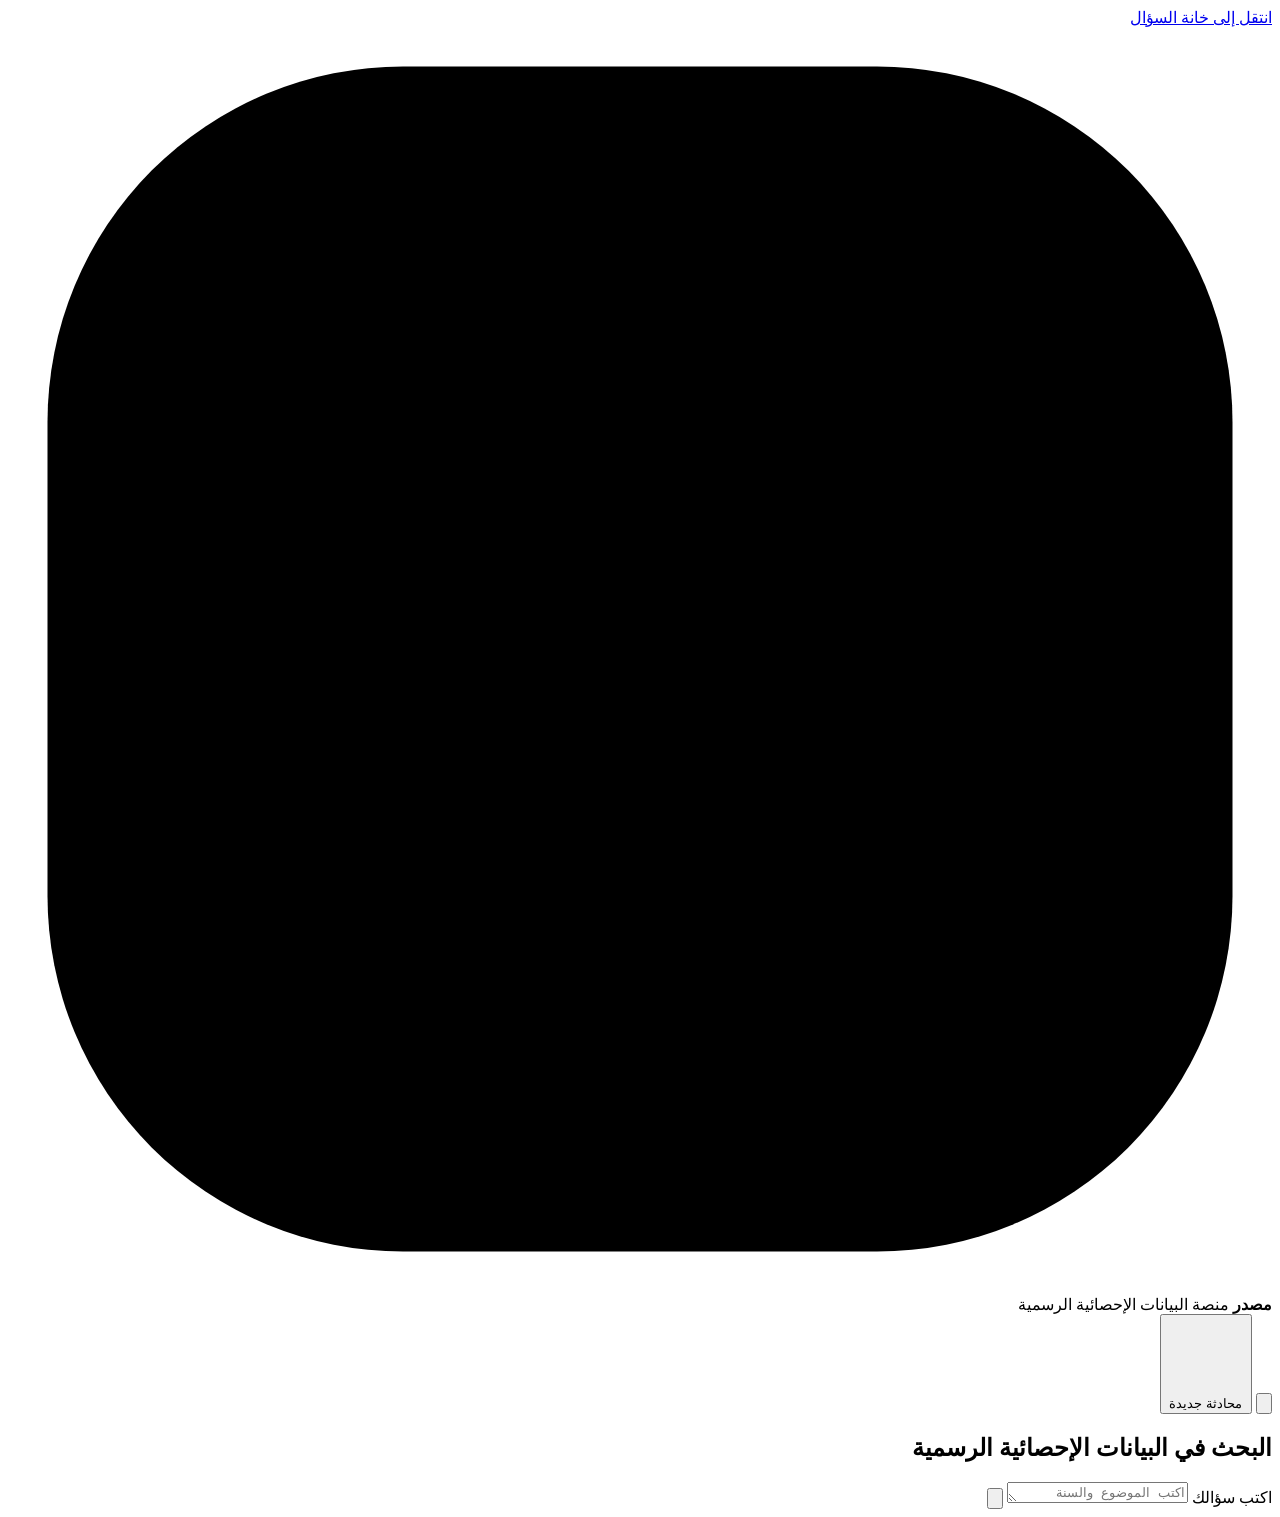
==== commit 210e145a: "An official interface, readable source links, faster when a host is down Interface - The landing pag" ====
--- a/masdar/chat/static/index.html
+++ b/masdar/chat/static/index.html
@@ -4,8 +4,8 @@
 <meta charset="utf-8">
 <meta name="viewport" content="width=device-width, initial-scale=1">
 <meta name="color-scheme" content="light dark">
-<title>مصدر — البيانات الرسمية المفتوحة</title>
-<meta name="description" content="وكيل ذكي يبحث في مصادر البيانات الرسمية السعودية ويجيب بالملف ومصدره وتاريخ تحديثه.">
+<title>مصدر — منصة البيانات الإحصائية الرسمية</title>
+<meta name="description" content="البحث في البيانات الإحصائية الرسمية للمملكة العربية السعودية.">
 <link rel="icon" href="/static/logo.svg" type="image/svg+xml">
 <link rel="stylesheet" href="/static/app.css">
 <script src="/static/app.js" defer></script>
@@ -21,10 +21,11 @@
     </svg>
     <div class="brand-text">
       <strong>مصدر</strong>
-      <span>البيانات الرسمية بمصدرها وتاريخ تحديثها</span>
+      <span>منصة البيانات الإحصائية الرسمية</span>
     </div>
   </div>
   <div class="topbar-actions">
+    <span class="badge" id="ready-badge" role="status" hidden></span>
     <span class="badge badge-muted" id="mode-badge" hidden></span>
     <span class="badge" id="ai-badge" hidden></span>
     <button type="button" class="icon-btn" id="theme" aria-label="تبديل المظهر" title="تبديل المظهر">
@@ -40,32 +41,10 @@
 <main id="scroller" tabindex="-1">
   <div class="page">
     <section class="hero" id="landing" aria-labelledby="hero-title">
-      <p class="eyebrow">وكيل بحث في البيانات المفتوحة الحكومية</p>
-      <h1 id="hero-title">اسأل عن أي إحصاء رسمي،<br>وخذ الملف ومصدره وتاريخ تحديثه.</h1>
-      <p class="lede">يبحث في الهيئة العامة للإحصاء ومنصة البيانات المفتوحة الوطنية والوزارات، ويتحقق من السنة داخل الملف نفسه — وإذا السنة غير منشورة يقولها بوضوح ويقترح أحدث المتاح.</p>
+      <h1 id="hero-title">البحث في البيانات الإحصائية الرسمية</h1>
       <div class="hero-composer" id="hero-slot"></div>
-      <ul class="stats" id="stats" aria-label="نطاق البحث"></ul>
-
-      <div class="section-head">
-        <h2>جرّب سؤالاً</h2>
-        <span class="section-note">كل مثال يعرض جانباً مختلفاً من عمل الوكيل</span>
-      </div>
-      <div class="examples" id="examples"></div>
-
-      <div class="section-head">
-        <h2>كيف يعمل</h2>
-      </div>
-      <ol class="steps">
-        <li><span class="step-num">١</span><div><strong>يفهم سؤالك</strong><p>الموضوع والسنة (ميلادية أو هجرية) والتفصيل المطلوب، بالفصحى أو العامية.</p></div></li>
-        <li><span class="step-num">٢</span><div><strong>يبحث في المصادر الرسمية</strong><p>واجهات برمجية مباشرة، لا نسخ قديمة: السنة الجديدة تظهر بمجرد نشرها.</p></div></li>
-        <li><span class="step-num">٣</span><div><strong>يتحقق ويجهّز الملف</strong><p>يفتح الملف ويتأكد من السنوات فيه، ثم يعطيك إكسل فيه ورقة بالمصدر وتاريخ التحديث.</p></div></li>
-      </ol>
-
-      <div class="section-head">
-        <h2>المصادر</h2>
-        <span class="section-note">مصادر تحقّقنا من واجهاتها فعلياً</span>
-      </div>
-      <div class="sources" id="sources"></div>
+      <div class="examples" id="examples" aria-label="أسئلة مقترحة"></div>
+      <p class="source-line" id="source-line" hidden></p>
     </section>
 
     <div class="thread" id="thread" aria-live="polite"></div>
@@ -76,18 +55,17 @@
   <form class="composer" id="form" autocomplete="off">
     <label class="visually-hidden" for="input">اكتب سؤالك</label>
     <textarea id="input" rows="1" maxlength="500"
-      placeholder="مثال: احصاءات الطاقة الكهربائية لسنة 2026 حسب المناطق"></textarea>
+      placeholder="اكتب الموضوع والسنة والتفصيل المطلوب"></textarea>
     <button class="send" id="send" type="submit" aria-label="إرسال">
       <svg viewBox="0 0 24 24" aria-hidden="true"><path d="M20 12H5M11 6l-6 6 6 6"/></svg>
     </button>
   </form>
-  <p class="dock-hint">تقدر تكمل على نفس السؤال: «طيب 2021» أو «وحسب الجنس». كل ملف إكسل فيه ورقة «المصدر».</p>
 </footer>
 
 <dialog class="unlock" id="unlock" aria-labelledby="unlock-title">
   <form id="unlock-form" method="dialog">
     <h2 id="unlock-title">رمز الدخول</h2>
-    <p>هذا العرض محمي. أدخل الرمز الذي أُعطي لك.</p>
+    <p>يلزم رمز للدخول إلى المنصة.</p>
     <input id="unlock-code" type="password" autocomplete="current-password" required aria-label="رمز الدخول">
     <p class="unlock-error" id="unlock-error" hidden>الرمز غير صحيح.</p>
     <button class="btn btn-primary" type="submit">دخول</button>
